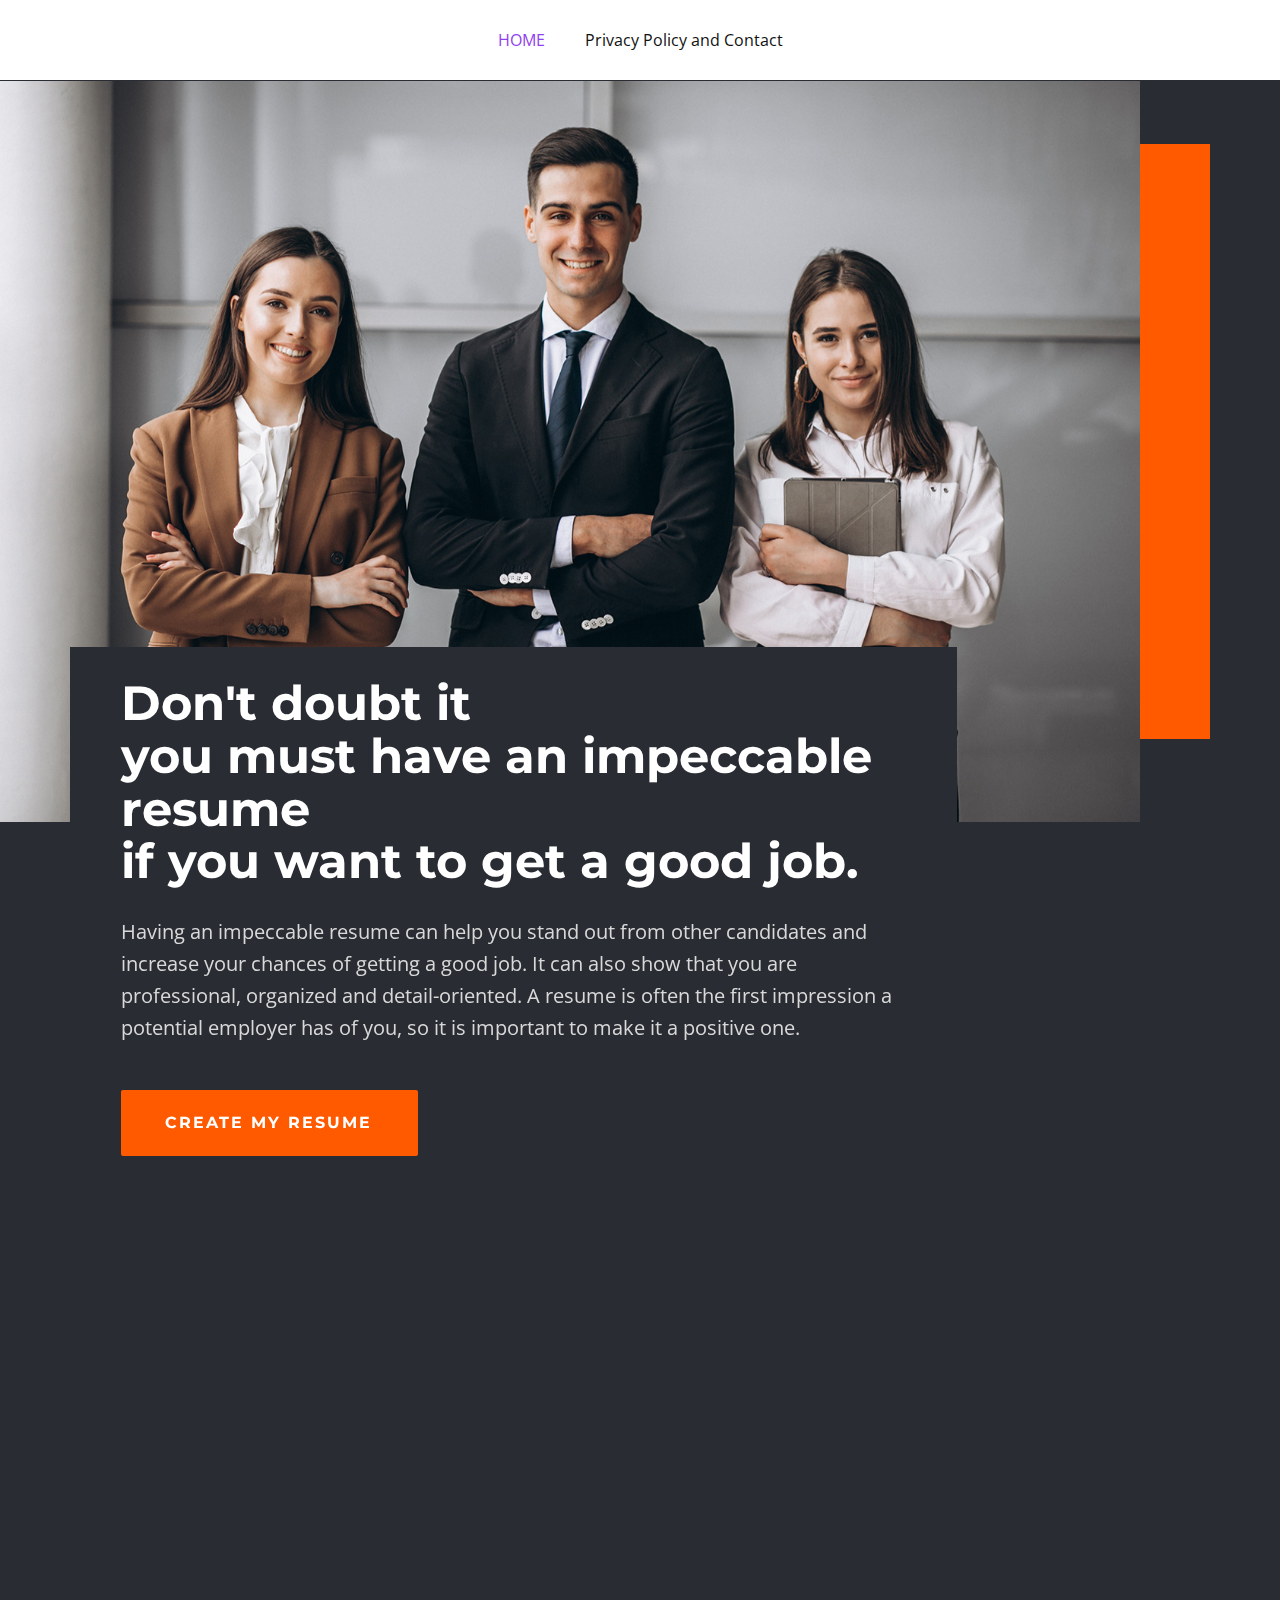
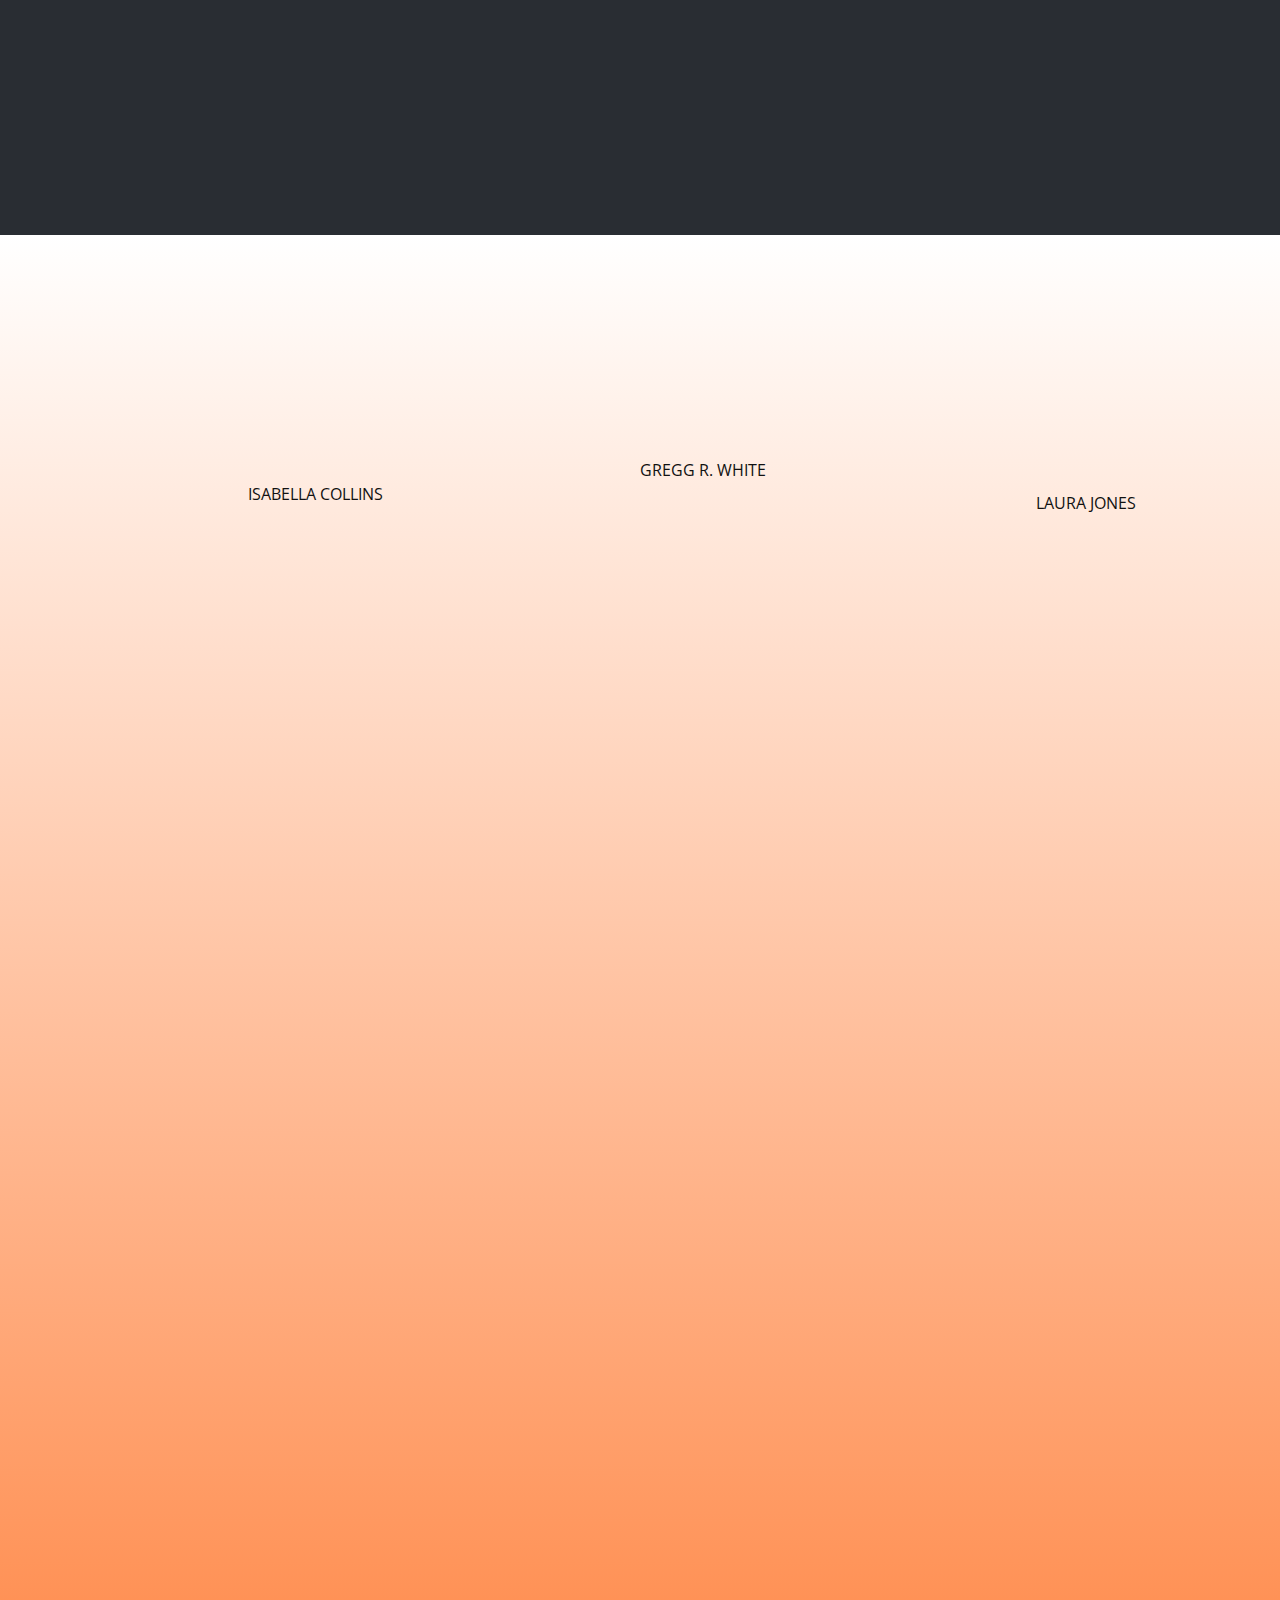
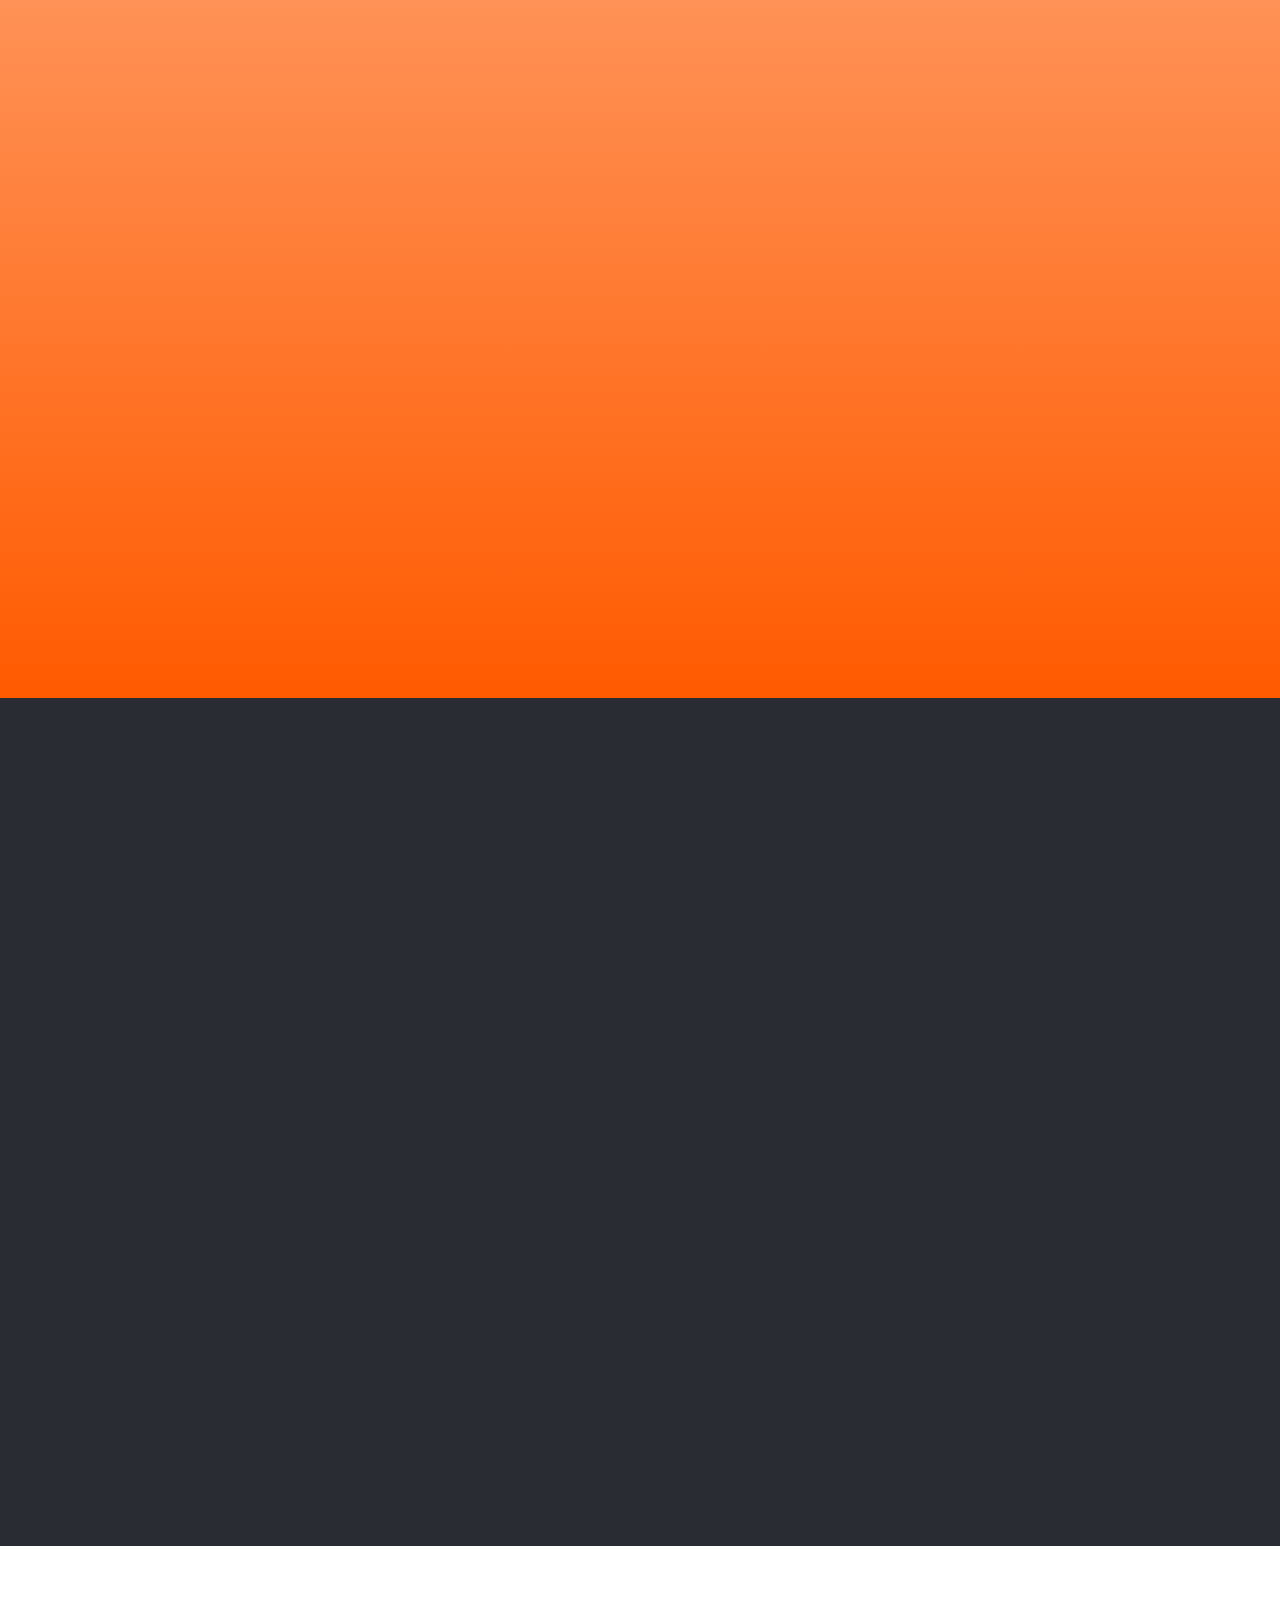
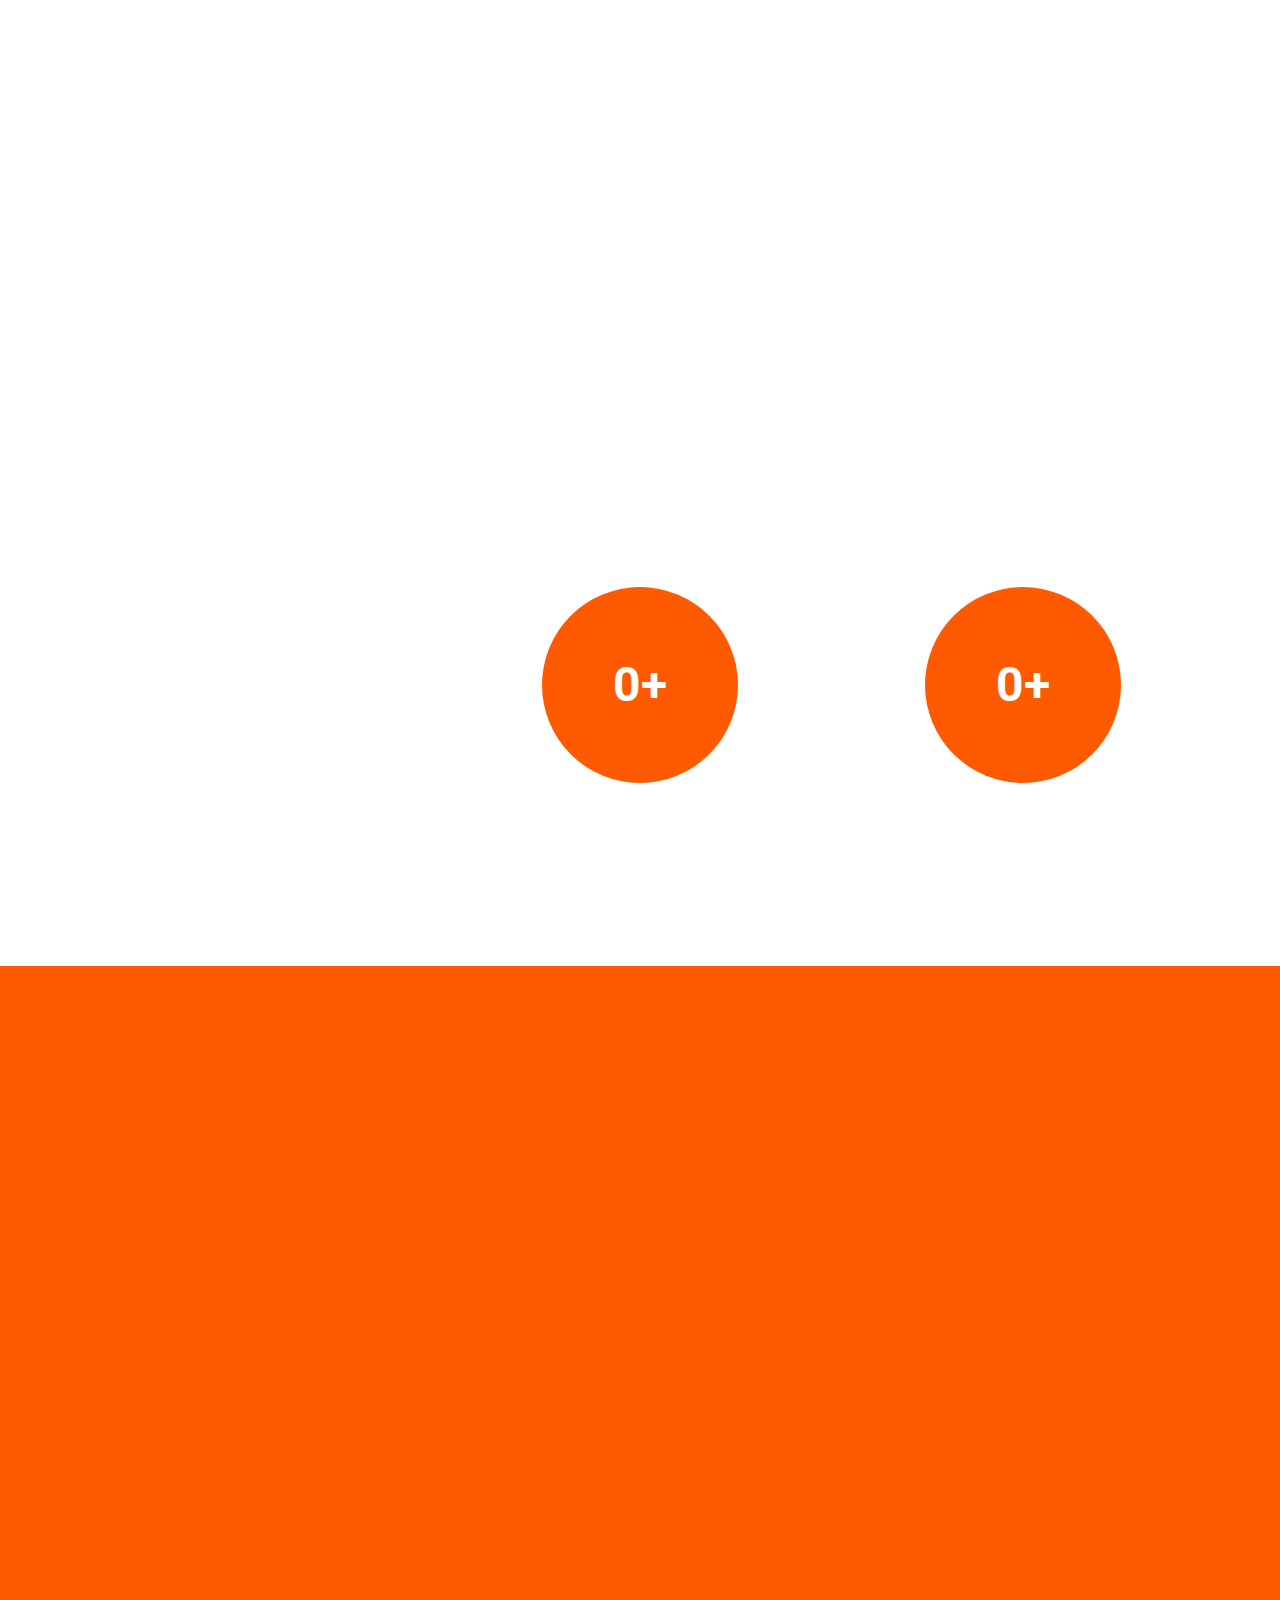
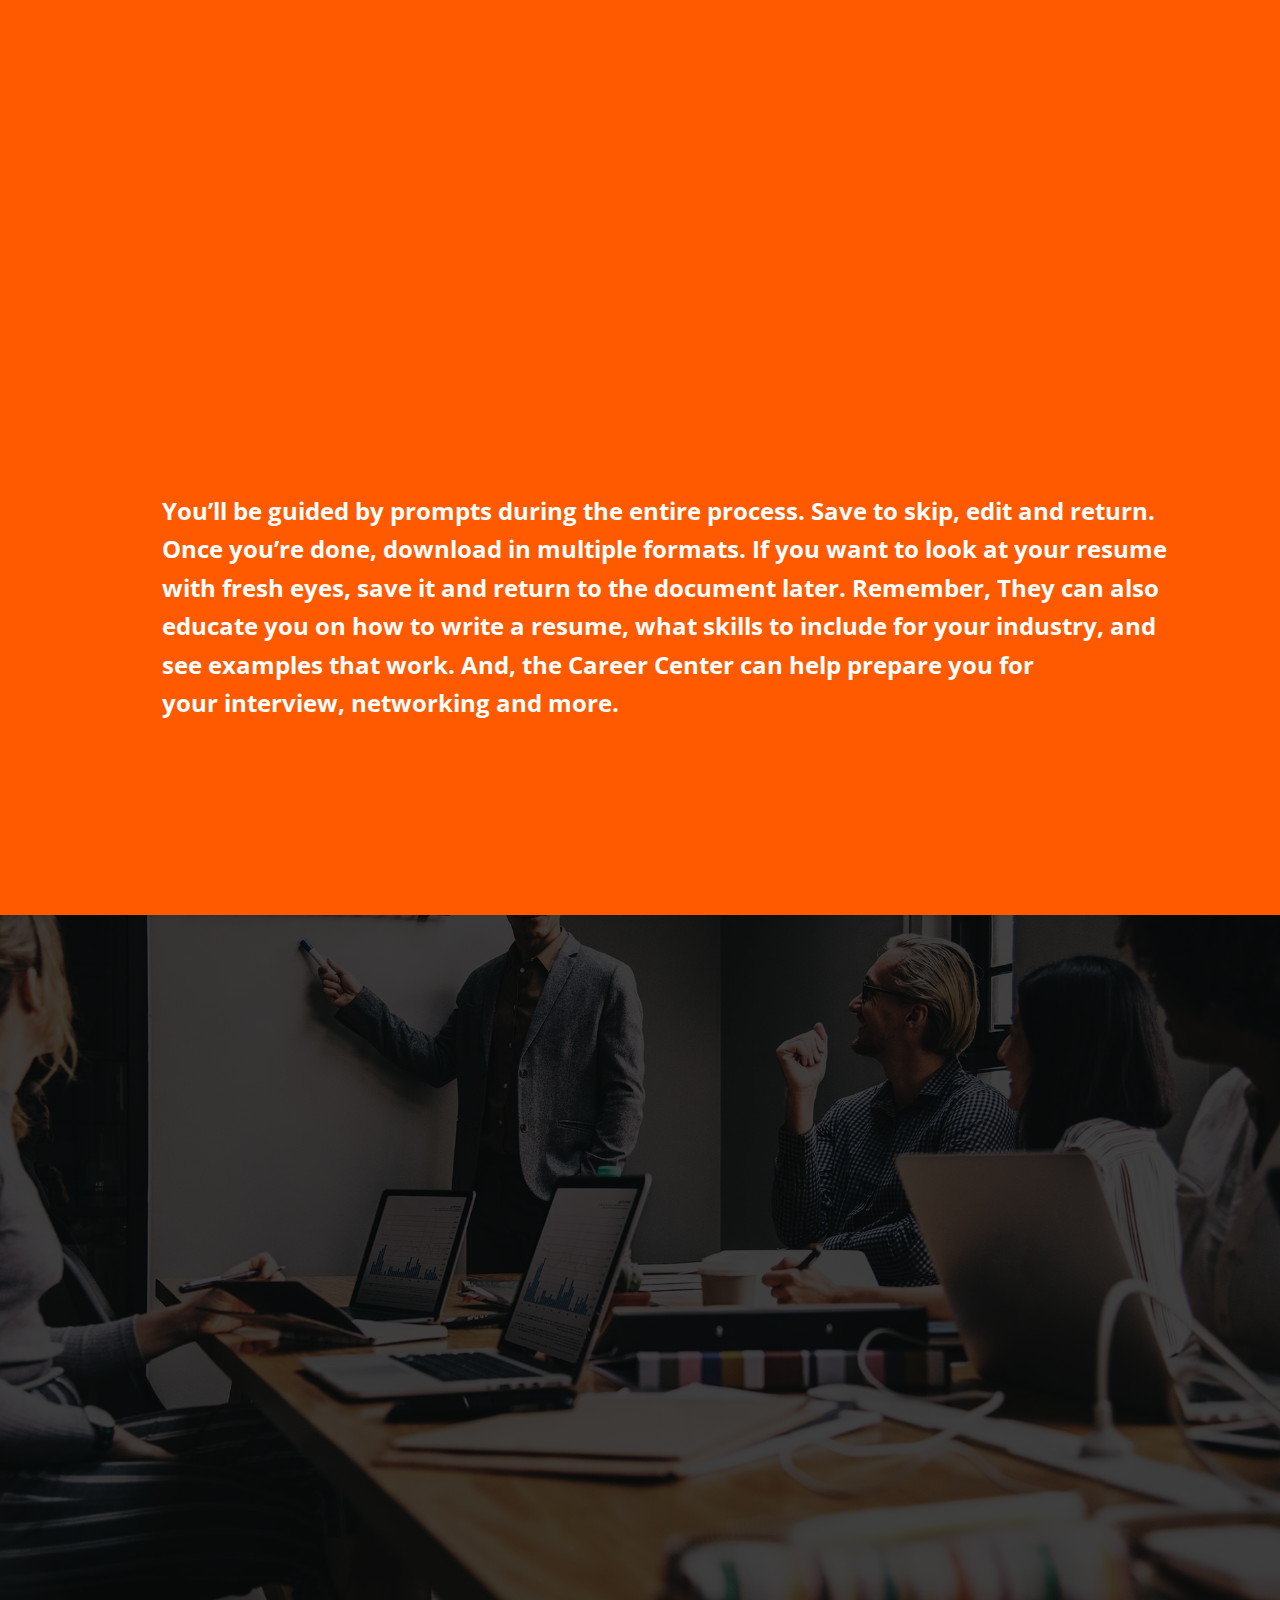
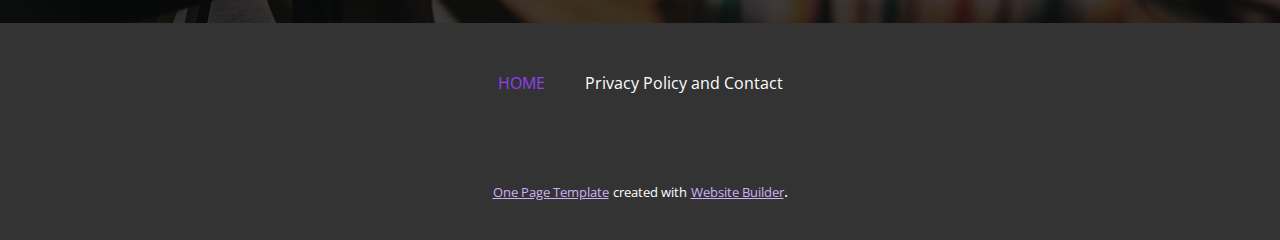
==== HOME.html @ 66b2f623 "1" ====
<!DOCTYPE html>
<html style="font-size: 16px;" lang="en"><head>
    <meta name="viewport" content="width=device-width, initial-scale=1.0">
    <meta charset="utf-8">
    <meta name="keywords" content="​Got a project?
Let’s talk, ​Business Technology Solutions, ​Business Technology Platform, ​What services do we offer?, ​How can we help you?, ​Our Key Strengths, ​We solve complex problems">
    <meta name="description" content="">
    <title>HOME</title>
    <link rel="stylesheet" href="nicepage.css" media="screen">
<link rel="stylesheet" href="HOME.css" media="screen">
    <script class="u-script" type="text/javascript" src="jquery.js" defer=""></script>
    <script class="u-script" type="text/javascript" src="nicepage.js" defer=""></script>
    <meta name="generator" content="Nicepage 5.10.3, nicepage.com">
    <link id="u-theme-google-font" rel="stylesheet" href="https://fonts.googleapis.com/css?family=Roboto:100,100i,300,300i,400,400i,500,500i,700,700i,900,900i|Open+Sans:300,300i,400,400i,500,500i,600,600i,700,700i,800,800i">
    <link id="u-page-google-font" rel="stylesheet" href="https://fonts.googleapis.com/css?family=Montserrat:100,100i,200,200i,300,300i,400,400i,500,500i,600,600i,700,700i,800,800i,900,900i|Baloo+2:400,500,600,700,800">
    
    
    
    
    
    
    
    
    
    <script type="application/ld+json">{
		"@context": "http://schema.org",
		"@type": "Organization",
		"name": ""
}</script>
    <meta name="theme-color" content="#9041ee">
    <meta property="og:title" content="HOME">
    <meta property="og:type" content="website">
  <meta data-intl-tel-input-cdn-path="intlTelInput/"></head>
  <body class="u-body u-xl-mode" data-lang="en"><header class="u-clearfix u-container-align-center u-header u-header" id="sec-fcf5"><div class="u-clearfix u-sheet u-sheet-1">
        <nav class="u-menu u-menu-one-level u-offcanvas u-menu-1">
          <div class="menu-collapse" style="font-size: 1rem; letter-spacing: 0px;">
            <a class="u-button-style u-custom-left-right-menu-spacing u-custom-padding-bottom u-custom-top-bottom-menu-spacing u-nav-link u-text-active-palette-1-base u-text-hover-palette-2-base" href="#">
              <svg class="u-svg-link" viewBox="0 0 24 24"><use xmlns:xlink="http://www.w3.org/1999/xlink" xlink:href="#menu-hamburger"></use></svg>
              <svg class="u-svg-content" version="1.1" id="menu-hamburger" viewBox="0 0 16 16" x="0px" y="0px" xmlns:xlink="http://www.w3.org/1999/xlink" xmlns="http://www.w3.org/2000/svg"><g><rect y="1" width="16" height="2"></rect><rect y="7" width="16" height="2"></rect><rect y="13" width="16" height="2"></rect>
</g></svg>
            </a>
          </div>
          <div class="u-nav-container">
            <ul class="u-nav u-unstyled u-nav-1"><li class="u-nav-item"><a class="u-button-style u-nav-link u-text-active-palette-1-base u-text-hover-palette-2-base" href="/HOME.html" style="padding: 10px 20px;">HOME</a>
</li><li class="u-nav-item"><a class="u-button-style u-nav-link u-text-active-palette-1-base u-text-hover-palette-2-base" href="/Privacy-Policy-and-Contact.html" style="padding: 10px 20px;">Privacy Policy and Contact</a>
</li></ul>
          </div>
          <div class="u-nav-container-collapse">
            <div class="u-black u-container-style u-inner-container-layout u-opacity u-opacity-95 u-sidenav">
              <div class="u-inner-container-layout u-sidenav-overflow">
                <div class="u-menu-close"></div>
                <ul class="u-align-center u-nav u-popupmenu-items u-unstyled u-nav-2"><li class="u-nav-item"><a class="u-button-style u-nav-link" href="/HOME.html">HOME</a>
</li><li class="u-nav-item"><a class="u-button-style u-nav-link" href="/Privacy-Policy-and-Contact.html">Privacy Policy and Contact</a>
</li></ul>
              </div>
            </div>
            <div class="u-black u-menu-overlay u-opacity u-opacity-70"></div>
          </div>
        </nav>
      </div></header> 
    <section class="u-clearfix u-palette-5-dark-3 u-section-1" id="sec-fc76">
      <div class="u-palette-2-base u-shape u-shape-rectangle u-shape-1" data-animation-name="customAnimationIn" data-animation-duration="1500" data-animation-delay="250"></div>
      <img class="u-image u-image-1" src="/images/bussiness-people-working-team-office4.jpg" data-image-width="1500" data-image-height="1000" data-animation-name="customAnimationIn" data-animation-duration="1000">
      <div class="u-container-style u-group u-palette-5-dark-3 u-shape-rectangle u-group-1" data-animation-name="customAnimationIn" data-animation-duration="1500" data-animation-delay="250">
        <div class="u-container-layout u-container-layout-1">
          <h2 class="u-align-left u-text u-text-body-alt-color u-text-1" data-animation-name="customAnimationIn" data-animation-duration="1500" data-animation-delay="500"> Don't doubt it<br>you must have an impeccable resume<br>if you want to get a good job. 
          </h2>
          <p class="u-align-left u-text u-text-grey-15 u-text-2"> Having an impeccable resume can help you stand out from other candidates and increase your chances of getting a good job. It can also show that you are professional, organized and detail-oriented. A resume is often the first impression a potential employer has of you, so it is important to make it a positive one.</p>
          <a href="#" class="u-active-white u-align-left u-border-none u-btn u-btn-round u-button-style u-hover-white u-palette-2-base u-radius-2 u-text-active-black u-text-hover-black u-btn-1"> Create my resume</a>
        </div>
      </div>
    </section>
    <section class="u-clearfix u-container-align-center u-palette-5-dark-3 u-section-2" src="" id="carousel_e34c">
      <div class="u-clearfix u-sheet u-valign-middle u-sheet-1">
        <div class="u-clearfix u-expanded-width u-layout-wrap u-layout-wrap-1">
          <div class="u-gutter-0 u-layout">
            <div class="u-layout-col">
              <div class="u-size-30">
                <div class="u-layout-row">
                  <div class="u-container-style u-layout-cell u-left-cell u-right-cell u-size-60 u-layout-cell-1">
                    <div class="u-container-layout u-valign-top u-container-layout-1">
                      <h2 class="u-text u-text-default u-text-1" data-animation-name="customAnimationIn" data-animation-duration="1250"> The problems most people encounter when writing a resume</h2>
                    </div>
                  </div>
                </div>
              </div>
              <div class="u-size-30">
                <div class="u-layout-row">
                  <div class="u-align-left u-container-style u-layout-cell u-left-cell u-palette-2-base u-size-13 u-layout-cell-2" data-animation-name="customAnimationIn" data-animation-duration="1500" data-animation-delay="500">
                    <div class="u-container-layout u-valign-middle u-container-layout-2">
                      <h2 class="u-custom-font u-text u-text-2"> These three main points are</h2>
                    </div>
                  </div>
                  <div class="u-container-style u-layout-cell u-size-27 u-layout-cell-3" data-animation-name="customAnimationIn" data-animation-duration="1500" data-animation-delay="500">
                    <div class="u-container-layout u-container-layout-3">
                      <ul class="u-custom-list u-text u-text-3">
                        <li>
                          <div class="u-list-icon u-list-icon-1">
                            <svg class="u-svg-content" viewBox="0 0 512 512" id="svg-9bc5"><path d="m202.6 478-202.6-186.6 70.5-76.6 121.5 111.9 239.4-292.7 80.6 65.9z" fill="currentColor"></path></svg>
                          </div> Including a resume objective.
                        </li>
                        <li>
                          <div class="u-list-icon u-list-icon-1">
                            <svg class="u-svg-content" viewBox="0 0 512 512" id="svg-9bc5"><path d="m202.6 478-202.6-186.6 70.5-76.6 121.5 111.9 239.4-292.7 80.6 65.9z" fill="currentColor"></path></svg>
                          </div>
                          <div class="u-list-icon u-list-icon-1">
                            <svg class="u-svg-content" viewBox="0 0 512 512" id="svg-9bc5"><path d="m202.6 478-202.6-186.6 70.5-76.6 121.5 111.9 239.4-292.7 80.6 65.9z" fill="currentColor"></path></svg>
                          </div> Describing unrelated work experience
                        </li>
                        <li>
                          <div class="u-list-icon u-list-icon-1">
                            <svg class="u-svg-content" viewBox="0 0 512 512" id="svg-9bc5"><path d="m202.6 478-202.6-186.6 70.5-76.6 121.5 111.9 239.4-292.7 80.6 65.9z" fill="currentColor"></path></svg>
                          </div> Providing few details
                        </li>
                      </ul>
                    </div>
                  </div>
                  <div class="u-container-style u-layout-cell u-right-cell u-size-20 u-layout-cell-4" data-animation-name="customAnimationIn" data-animation-duration="1500">
                    <div class="u-container-layout u-container-layout-4">
                      <h5 class="u-custom-font u-text u-text-default u-text-4"> Resumes should include these</h5>
                      <ul class="u-custom-list u-text u-text-default u-text-5">
                        <li>
                          <div class="u-list-icon u-list-icon-5">
                            <svg class="u-svg-content" viewBox="0 0 512 512" id="svg-9bc5"><path d="m202.6 478-202.6-186.6 70.5-76.6 121.5 111.9 239.4-292.7 80.6 65.9z" fill="currentColor"></path></svg>
                          </div> Contact information 
                        </li>
                        <li>
                          <div class="u-list-icon u-list-icon-6">
                            <svg class="u-svg-content" viewBox="0 0 512 512" id="svg-9bc5"><path d="m202.6 478-202.6-186.6 70.5-76.6 121.5 111.9 239.4-292.7 80.6 65.9z" fill="currentColor"></path></svg>
                          </div> Resume summary
                        </li>
                        <li>
                          <div class="u-list-icon u-list-icon-5">
                            <svg class="u-svg-content" viewBox="0 0 512 512" id="svg-9bc5"><path d="m202.6 478-202.6-186.6 70.5-76.6 121.5 111.9 239.4-292.7 80.6 65.9z" fill="currentColor"></path></svg>
                          </div>Work experience&nbsp;
                        </li>
                        <li>
                          <div class="u-list-icon u-list-icon-8">
                            <svg class="u-svg-content" viewBox="0 0 512 512" id="svg-9bc5"><path d="m202.6 478-202.6-186.6 70.5-76.6 121.5 111.9 239.4-292.7 80.6 65.9z" fill="currentColor"></path></svg>
                          </div> Skills
                        </li>
                        <li>
                          <div class="u-list-icon u-list-icon-5">
                            <svg class="u-svg-content" viewBox="0 0 512 512" id="svg-9bc5"><path d="m202.6 478-202.6-186.6 70.5-76.6 121.5 111.9 239.4-292.7 80.6 65.9z" fill="currentColor"></path></svg>
                          </div>Education<br>
                        </li>
                      </ul>
                    </div>
                  </div>
                </div>
              </div>
            </div>
          </div>
        </div>
      </div>
    </section>
    <section class="u-align-left u-clearfix u-gradient u-section-3" id="carousel_3733">
      <div class="u-clearfix u-sheet u-sheet-1">
        <h2 class="u-align-center u-text u-text-1" data-animation-name="customAnimationIn" data-animation-duration="1500" data-animation-delay="500"> Hear their stories</h2>
        <div class="u-clearfix u-expanded-width u-gutter-0 u-layout-wrap u-layout-wrap-1">
          <div class="u-gutter-0 u-layout">
            <div class="u-layout-row">
              <div class="u-align-left u-container-style u-layout-cell u-size-20 u-layout-cell-1">
                <div class="u-container-layout u-container-layout-1">
                  <h4 class="u-align-left u-text u-text-2" data-animation-name="customAnimationIn" data-animation-duration="1500" data-animation-delay="500"> How a Good Resume Makes Me Smile</h4>
                  <p class="u-align-left u-text u-text-3"> Isabella collins</p>
                  <p class="u-align-left u-text u-text-4" data-animation-name="customAnimationIn" data-animation-duration="1750" data-animation-delay="500" data-animation-direction="Left"> A good resume is not just a piece of paper that lists my education and work history. It is a reflection of who I am, what I have done, and what I can do.<br>
                    <br>A good resume tells a story about me. It shows my achievements, my skills, my passions, and my personality. It shows how I have grown, learned, and overcome challenges. It shows how I have contributed to different organizations, projects, and causes. It shows how I have made a difference in the world.<br>
                    <br>A good resume also opens doors for me. It helps me get noticed by potential employers, clients, or collaborators. It helps me stand out from the crowd and showcase my value. It helps me land interviews, opportunities, and offers. It helps me advance my career and pursue my goals.<br>
                    <br>A good resume is not easy to create. It takes time, effort, and creativity. It requires research, analysis, and editing. It demands honesty, clarity, and relevance. It involves feedback, improvement, and optimization.<br>
                    <br>But a good resume is worth it. It gives me confidence, satisfaction, and pride. It makes me happy.<br>
                    <br>That's why I'm glad I have a good resume.<br>
                  </p>
                </div>
              </div>
              <div class="u-align-left u-container-style u-layout-cell u-size-20 u-layout-cell-2">
                <div class="u-container-layout u-container-layout-2">
                  <h4 class="u-text u-text-5" data-animation-name="customAnimationIn" data-animation-duration="1500" data-animation-delay="500"> Why You Need a Resume</h4>
                  <p class="u-align-left u-text u-text-6"> Gregg R. WHITE</p>
                  <p class="u-text u-text-7" data-animation-name="customAnimationIn" data-animation-duration="1750" data-animation-delay="500" data-animation-direction="Left"> A resume is a paper that tells people about you. It can help you get what you want in life. You need a resume for these reasons:<br>
                    <br>•  A resume helps you get noticed: Many people want the same thing as you. You need to be different and interesting. A resume is the first thing that people see about you. It can make them want to talk to you more. A good resume shows your best things and fits the thing you want.<br>
                    <br>•  A resume helps you communicate your value: A resume is not just what you did before. It is what you can do now and later. A resume shows your skills, abilities, and results and how they help the people you want to work with. A good resume tells numbers and facts and shows that you are good.<br>
                    <br>•  A resume helps you build your brand: A resume is not just what you are. It is what you want to be. A resume shows your personality, style, and vision and how they make you special. A good resume shows your talents, passions, and interests and shows that you are amazing.<br>
                    <br>You can see that a resume is not just a paper. It is a tool that can help you get what you want in life. That's why you need a resume. If you don't have one or if you want to make it better, don't worry. There are many ways to help you make a resume that makes you happy.<br>
                  </p>
                </div>
              </div>
              <div class="u-align-left u-container-style u-layout-cell u-size-20 u-layout-cell-3">
                <div class="u-container-layout u-container-layout-3">
                  <h4 class="u-align-left u-text u-text-8" data-animation-name="customAnimationIn" data-animation-duration="1500" data-animation-delay="500"> How Frustrated I Was Before I Had a Good Resume</h4>
                  <p class="u-align-left u-text u-text-9"> Laura jones</p>
                  <p class="u-align-left u-text u-text-10" data-animation-name="customAnimationIn" data-animation-duration="1750" data-animation-delay="500" data-animation-direction="Left"> I did not like looking for jobs. When I sent my resume, I felt scared and sad. I knew my resume was bad. It was old, dull, and wrong. It did not show me or my work. It did not get me any calls or talks. It did not help me get my dream job.<br>
                    <br>I felt bad with my resume and with myself. I felt like I had no use for my learning and skills. I felt like I had no plan or goal in life. I felt like I had no worth or power. I felt like a loser.<br>
                    <br>I wanted to change my life. I saw that my resume was not just a paper. It was a tool that could help me get what I wanted in life. It was a picture of me, my work, and my future. It was a message of my worth. It was a picture of me.<br>
                    <br>I wanted to make a good resume. A resume that was good to read, look at, and fit the job I wanted. A resume that showed my best things and why I was good for the job. A resume that showed my work, skills, and results and how they helped the people I wanted to work with. A resume that showed me, my style, and my vision and how they made me special.<br>
                    <br>I wanted to get help with making a good resume. I looked online for ways and people that could help me write, make better, or make perfect my resume. I talked to experts who could tell me what to do and how to do it. I learned from good examples and tips.<br>
                    <br>I made a good resume. A resume that made me happy. A resume that helped me get seen, tell my worth, and show me. A resume that helped me get calls, talks, and jobs. A resume that helped me get my dream job.<br>
                    <br>I'm happy I have a good resume now. It has made my life better. It has given me trust, joy, and pride. It has made me happy.<br>
                  </p>
                </div>
              </div>
            </div>
          </div>
        </div>
      </div>
    </section>
    <section class="u-clearfix u-container-align-center u-palette-5-dark-3 u-section-4" id="sec-e3d9">
      <div class="u-clearfix u-sheet u-valign-middle u-sheet-1">
        <h2 class="u-align-center u-text u-text-default u-text-1" data-animation-name="customAnimationIn" data-animation-duration="1000" data-animation-delay="250"> Take my advice</h2>
        <h6 class="u-align-center u-text u-text-default u-text-2" data-animation-name="customAnimationIn" data-animation-duration="1500" data-animation-delay="500"> Use a professional builder to solve your problems</h6>
      </div>
    </section>
    <section class="u-clearfix u-white u-section-5" id="carousel_56d9">
      <div class="u-expanded-width u-palette-5-dark-3 u-shape u-shape-rectangle u-shape-1"></div>
      <img class="u-image u-image-default u-image-1" alt="" data-image-width="1200" data-image-height="779" src="/images/14.jpg" data-animation-name="customAnimationIn" data-animation-duration="1500">
      <div class="u-align-left u-container-align-left u-container-style u-group u-shape-rectangle u-white u-group-1" data-animation-name="customAnimationIn" data-animation-duration="1500" data-animation-delay="500">
        <div class="u-container-layout u-valign-middle u-container-layout-1">
          <h3 class="u-align-left u-text u-text-1"> Expert Advice</h3>
          <p class="u-align-left u-text u-text-2" data-animation-name="" data-animation-duration="0" data-animation-delay="0" data-animation-direction=""> Our guidance goes beyond resumes. Whether you’re looking for your first job or if the executive level is within your reach, we have the resources to help you in all stages of your career. We can assist with your resume, cover letter, interview prep, networking, job offers and more.</p>
          <a href="#" class="u-active-palette-5-dark-3 u-align-left u-border-none u-btn u-btn-round u-button-style u-hover-palette-5-dark-3 u-palette-2-base u-radius-2 u-text-active-white u-text-hover-white u-btn-1"> Create my resume<span style="font-size: 1rem;"></span>
          </a>
        </div>
      </div>
    </section>
    <section class="u-clearfix u-container-align-center u-section-6" id="carousel_45ef">
      <div class="u-clearfix u-sheet u-valign-middle u-sheet-1">
        <h2 class="u-align-center u-text u-text-default u-text-1" data-animation-name="customAnimationIn" data-animation-duration="1500"> This builder is the most advanced in the industry so that you can make a targeted resume and cover letter quickly and easily.&nbsp;</h2>
        <div class="u-expanded-width u-list u-list-1">
          <div class="u-repeater u-repeater-1">
            <div class="u-align-center u-container-align-center u-container-style u-list-item u-repeater-item">
              <div class="u-container-layout u-similar-container u-valign-top u-container-layout-1">
                <div class="u-container-style u-group u-palette-2-base u-shape-circle u-group-1" data-animation-name="customAnimationIn" data-animation-duration="1500" data-animation-delay="500">
                  <div class="u-container-layout u-valign-middle u-container-layout-2">
                    <h3 class="u-text u-text-default u-text-2" data-animation-name="counter" data-animation-event="scroll" data-animation-duration="3000"> 800+</h3>
                  </div>
                </div>
                <h5 class="u-align-center u-text u-text-3" data-animation-name="customAnimationIn" data-animation-duration="1500">
                  <a href="https://www.myperfectresume.com/resume/examples" class="u-active-none u-border-none u-btn u-button-style u-hover-none u-none u-text-palette-1-base u-btn-1">resume examples</a>
                </h5>
              </div>
            </div>
            <div class="u-align-center u-container-align-center u-container-style u-list-item u-repeater-item">
              <div class="u-container-layout u-similar-container u-valign-top u-container-layout-3">
                <div class="u-container-style u-group u-palette-2-base u-shape-circle u-group-2" data-animation-direction="Down">
                  <div class="u-container-layout u-valign-middle u-container-layout-4">
                    <h3 class="u-text u-text-default u-text-4" data-animation-name="counter" data-animation-event="scroll" data-animation-duration="3000"> 300+</h3>
                  </div>
                </div>
                <h5 class="u-align-center u-text u-text-5" data-animation-name="customAnimationIn" data-animation-duration="1500">&nbsp;<a href="https://www.myperfectresume.com/cv/examples" class="u-active-none u-border-none u-btn u-button-style u-hover-none u-none u-text-palette-1-base u-btn-2">CV examples</a>
                </h5>
              </div>
            </div>
            <div class="u-align-center u-container-align-center u-container-style u-list-item u-repeater-item">
              <div class="u-container-layout u-similar-container u-valign-top u-container-layout-5">
                <div class="u-container-align-center u-container-style u-group u-palette-2-base u-shape-circle u-group-3" data-animation-direction="Down">
                  <div class="u-container-layout u-valign-middle u-container-layout-6">
                    <h3 class="u-text u-text-default u-text-6" data-animation-name="counter" data-animation-event="scroll" data-animation-duration="3000"> 200+</h3>
                  </div>
                </div>
                <h5 class="u-align-center u-text u-text-7" data-animation-name="customAnimationIn" data-animation-duration="1500">
                  <a href="https://www.myperfectresume.com/cover-letter/examples" class="u-active-none u-border-none u-btn u-button-style u-hover-none u-none u-text-palette-1-base u-btn-3">cover letter examples</a>
                </h5>
              </div>
            </div>
          </div>
        </div>
      </div>
    </section>
    <section class="u-align-center u-clearfix u-palette-2-base u-section-7" id="sec-8ded">
      <div class="u-clearfix u-sheet u-sheet-1">
        <h2 class="u-align-center u-text u-text-default u-text-1" data-animation-name="customAnimationIn" data-animation-duration="1500"> How do I build a resume in it?</h2>
        <p class="u-align-left u-text u-text-2" data-animation-name="customAnimationIn" data-animation-duration="1500" data-animation-delay="500"> It is simple.<br>
          <span class="u-text-body-color" style="font-weight: 700;">1.</span>Click on Build My Resume.&nbsp;<br>
          <span class="u-text-black" style="font-weight: 700;">2.</span>Choose the closest option to your years of experience. Our builder will show you templates to showcase your strengths: years of experience or skills.&nbsp;<br>
          <span style="font-weight: 700;" class="u-text-body-color">3.</span>Pick a template or skip to choose later. Either way, you can change the template at any time and the builder will automatically add the information.&nbsp;<br>
          <span class="u-text-body-color" style="font-weight: 700;">4.</span>Choose if you’re starting from scratch or reformatting an already existing resume.&nbsp;<br>
          <span style="font-weight: 700;" class="u-text-body-color">5.</span>Add your contact information<br>
          <span class="u-text-body-color" style="font-weight: 700;">6.</span>Add your work history. This is where you’ll start to see our personalized and editable content suggestions.<br>
          <span style="font-weight: 700;" class="u-text-body-color">7.</span>Add your education.<br>
          <span style="font-weight: 700;" class="u-text-body-color">8.</span>Add your skills.&nbsp;<br>
          <span class="u-text-body-color" style="font-weight: 700;">9.</span>Craft a resume summary guided by our expert <span class="u-text-body-color" style="font-weight: 700;"></span>suggestions.&nbsp;<br>
          <span style="font-weight: 700;" class="u-text-body-color">10.</span>Revise and finish!
        </p>
        <p class="u-align-left u-text u-text-3"> You’ll be guided by prompts during the entire process. Save to skip, edit and return. Once you’re done, download in multiple formats. If you want to look at your resume with fresh eyes, save it and return to the document later.&nbsp;Remember, They can also educate you on how to write a resume, what skills to include for your industry, and see examples that work. And, the&nbsp;Career Center&nbsp;can help prepare you for your&nbsp;interview,&nbsp;networking&nbsp;and more.&nbsp;</p>
        <a href="#" class="u-active-palette-5-dark-3 u-align-center u-border-none u-btn u-btn-round u-button-style u-hover-palette-5-dark-3 u-radius-2 u-text-active-white u-text-hover-white u-white u-btn-1" data-animation-name="customAnimationIn" data-animation-duration="1500"> Create my resume<span style="font-size: 1rem;"></span>
        </a>
      </div>
    </section>
    <section class="u-align-center u-clearfix u-expanded-width-xl u-image u-shading u-section-8" id="sec-3730" data-image-width="1920" data-image-height="1052">
      <div class="u-clearfix u-sheet u-valign-middle u-sheet-1">
        <div class="u-clearfix u-gutter-0 u-layout-wrap u-layout-wrap-1">
          <div class="u-gutter-0 u-layout">
            <div class="u-layout-row">
              <div class="u-container-style u-layout-cell u-shape-rectangle u-size-60 u-layout-cell-1" data-animation-name="customAnimationIn" data-animation-duration="1500">
                <div class="u-container-layout u-container-layout-1">
                  <h4 class="u-align-center u-text u-text-palette-2-base u-text-1"> A few final tips</h4>
                  <h4 class="u-align-left u-text u-text-2"> 1.Use a format that best showcases your abilities.<br>
                    <br>2.Use action verbs.<br>
                    <br>3.Make sure your resume passes the ATS test.<br>
                    <br>4.Don't be shy, call them.<br>
                    <br>5.Making a decision is not the beginning, doing it is the first step.<br>
                    <br>6.There is a FEE for this tool, so if you get a job, watch your bill.
                  </h4>
                </div>
              </div>
            </div>
          </div>
        </div>
      </div>
    </section>
    
    
    <footer class="u-align-center u-clearfix u-footer u-grey-80 u-footer" id="sec-c9a0"><div class="u-clearfix u-sheet u-valign-middle u-sheet-1">
        <nav class="u-menu u-menu-one-level u-offcanvas u-menu-1">
          <div class="menu-collapse" style="font-size: 1rem; letter-spacing: 0px;">
            <a class="u-button-style u-custom-left-right-menu-spacing u-custom-padding-bottom u-custom-top-bottom-menu-spacing u-nav-link u-text-active-palette-1-base u-text-hover-palette-2-base" href="#">
              <svg class="u-svg-link" viewBox="0 0 24 24"><use xmlns:xlink="http://www.w3.org/1999/xlink" xlink:href="#svg-96b8"></use></svg>
              <svg class="u-svg-content" version="1.1" id="svg-96b8" viewBox="0 0 16 16" x="0px" y="0px" xmlns:xlink="http://www.w3.org/1999/xlink" xmlns="http://www.w3.org/2000/svg"><g><rect y="1" width="16" height="2"></rect><rect y="7" width="16" height="2"></rect><rect y="13" width="16" height="2"></rect>
</g></svg>
            </a>
          </div>
          <div class="u-nav-container">
            <ul class="u-nav u-unstyled u-nav-1"><li class="u-nav-item"><a class="u-button-style u-nav-link u-text-active-palette-1-base u-text-hover-palette-2-base" href="/HOME.html" style="padding: 10px 20px;">HOME</a>
</li><li class="u-nav-item"><a class="u-button-style u-nav-link u-text-active-palette-1-base u-text-hover-palette-2-base" href="/Privacy-Policy-and-Contact.html" style="padding: 10px 20px;">Privacy Policy and Contact</a>
</li></ul>
          </div>
          <div class="u-nav-container-collapse">
            <div class="u-black u-container-style u-inner-container-layout u-opacity u-opacity-95 u-sidenav">
              <div class="u-inner-container-layout u-sidenav-overflow">
                <div class="u-menu-close"></div>
                <ul class="u-align-center u-nav u-popupmenu-items u-unstyled u-nav-2"><li class="u-nav-item"><a class="u-button-style u-nav-link" href="/HOME.html">HOME</a>
</li><li class="u-nav-item"><a class="u-button-style u-nav-link" href="/Privacy-Policy-and-Contact.html">Privacy Policy and Contact</a>
</li></ul>
              </div>
            </div>
            <div class="u-black u-menu-overlay u-opacity u-opacity-70"></div>
          </div>
        </nav>
      </div></footer>
    <section class="u-backlink u-clearfix u-grey-80">
      <a class="u-link" href="https://nicepage.com/one-page-template" target="_blank">
        <span>One Page Template</span>
      </a>
      <p class="u-text">
        <span>created with</span>
      </p>
      <a class="u-link" href="https://nicepage.com/website-builder" target="_blank">
        <span>Website Builder</span>
      </a>. 
    </section>
  
</body></html>
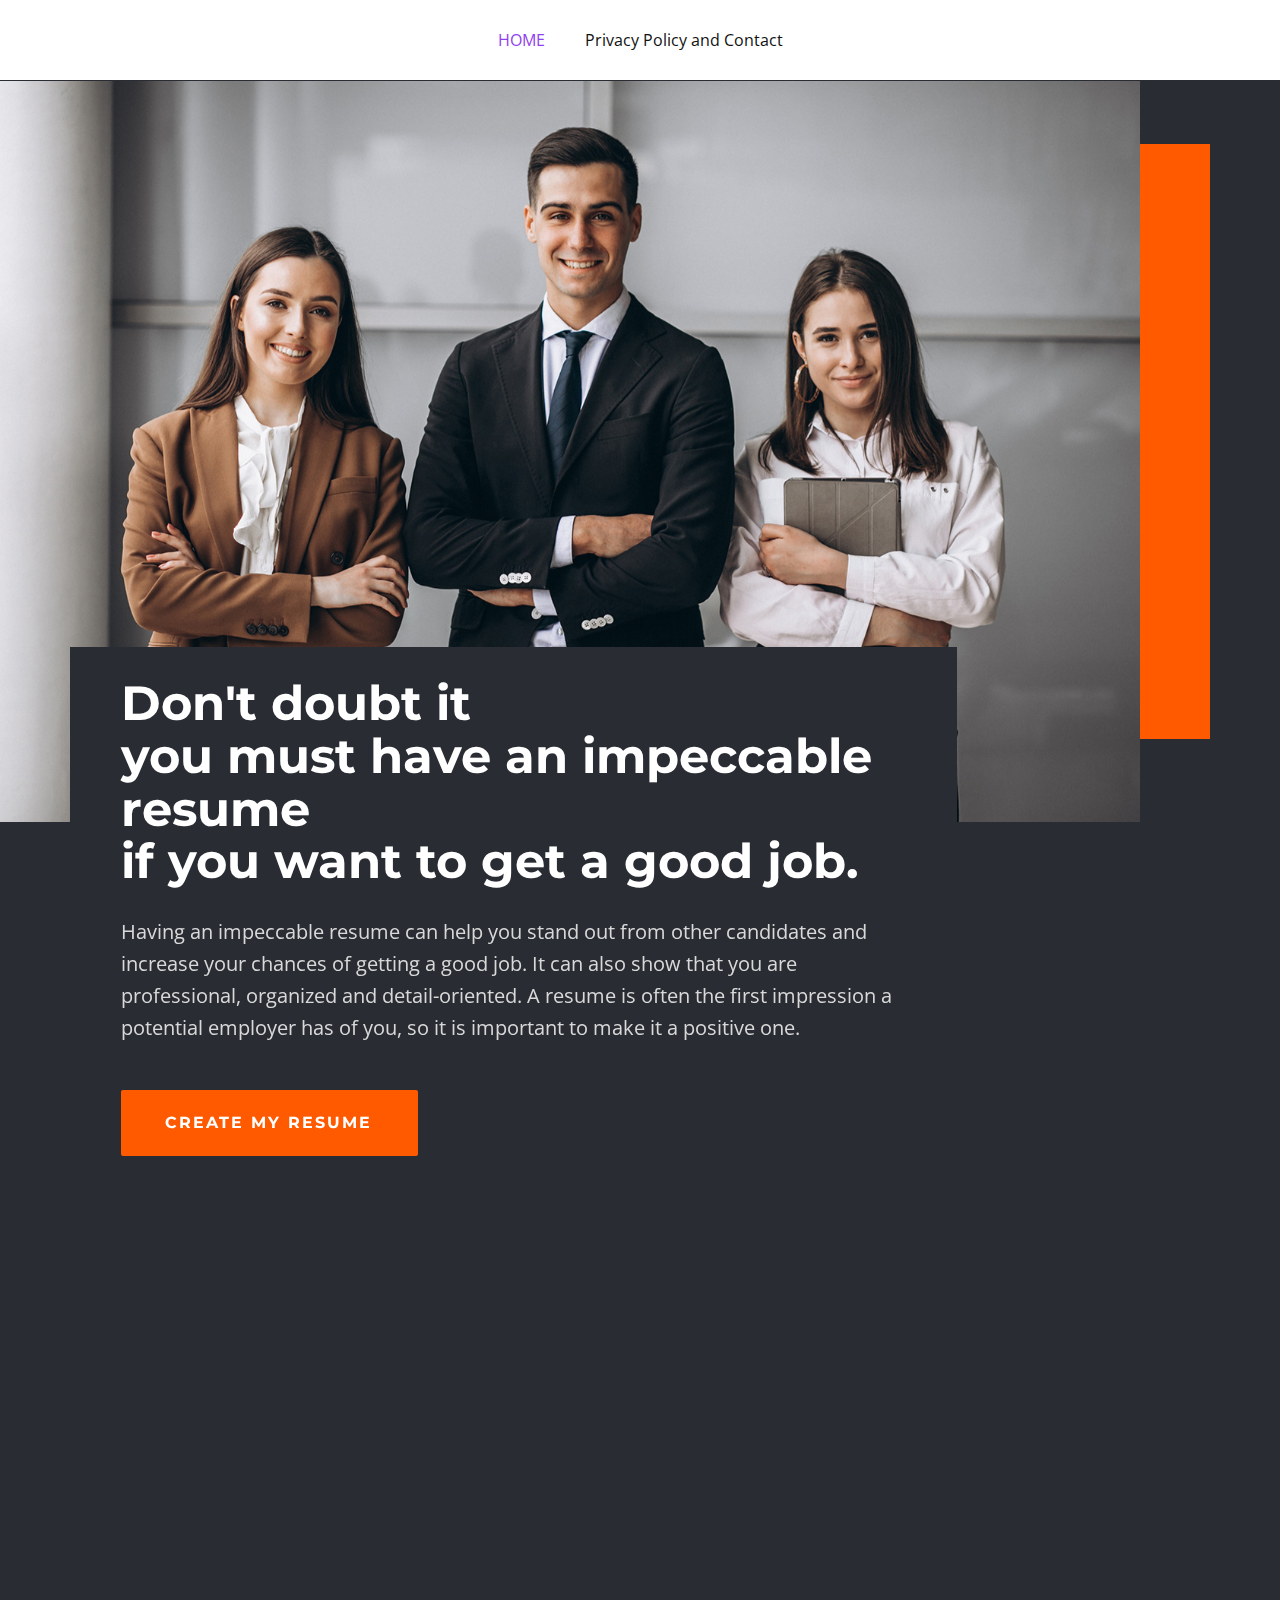
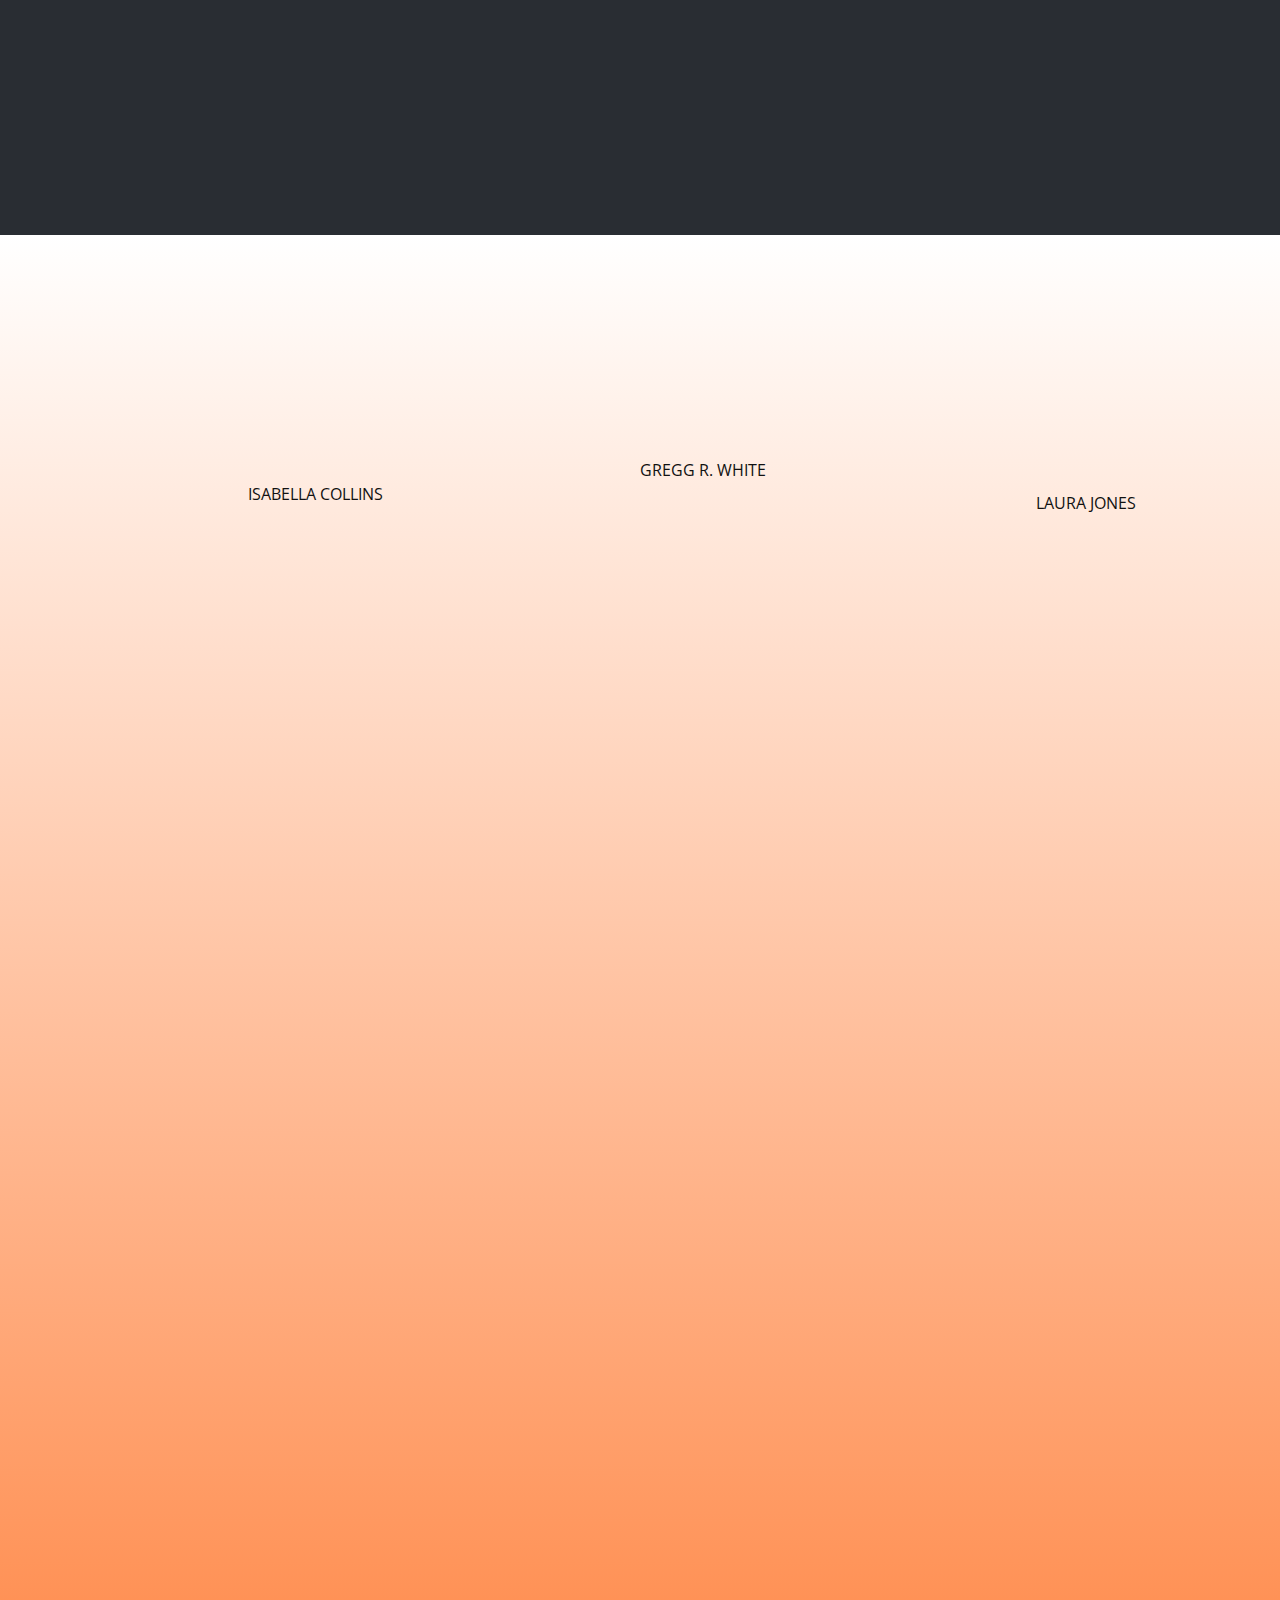
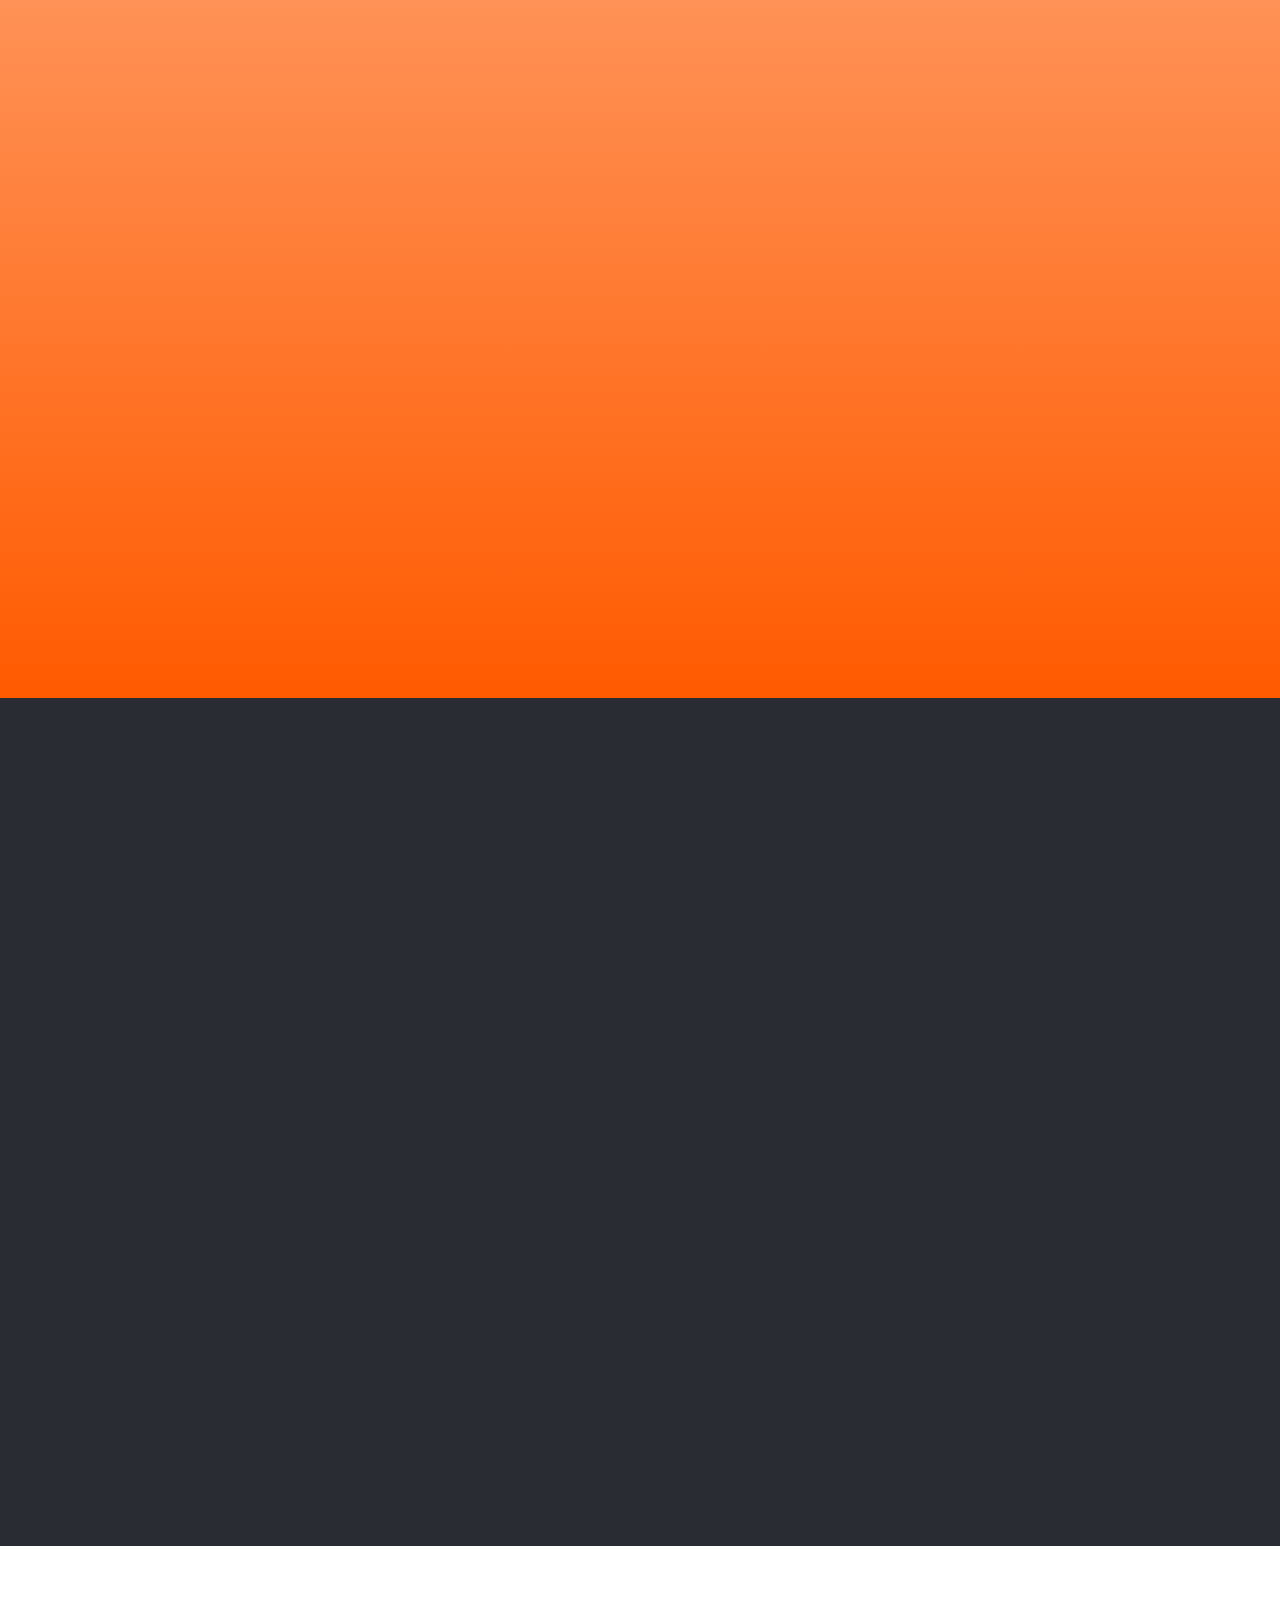
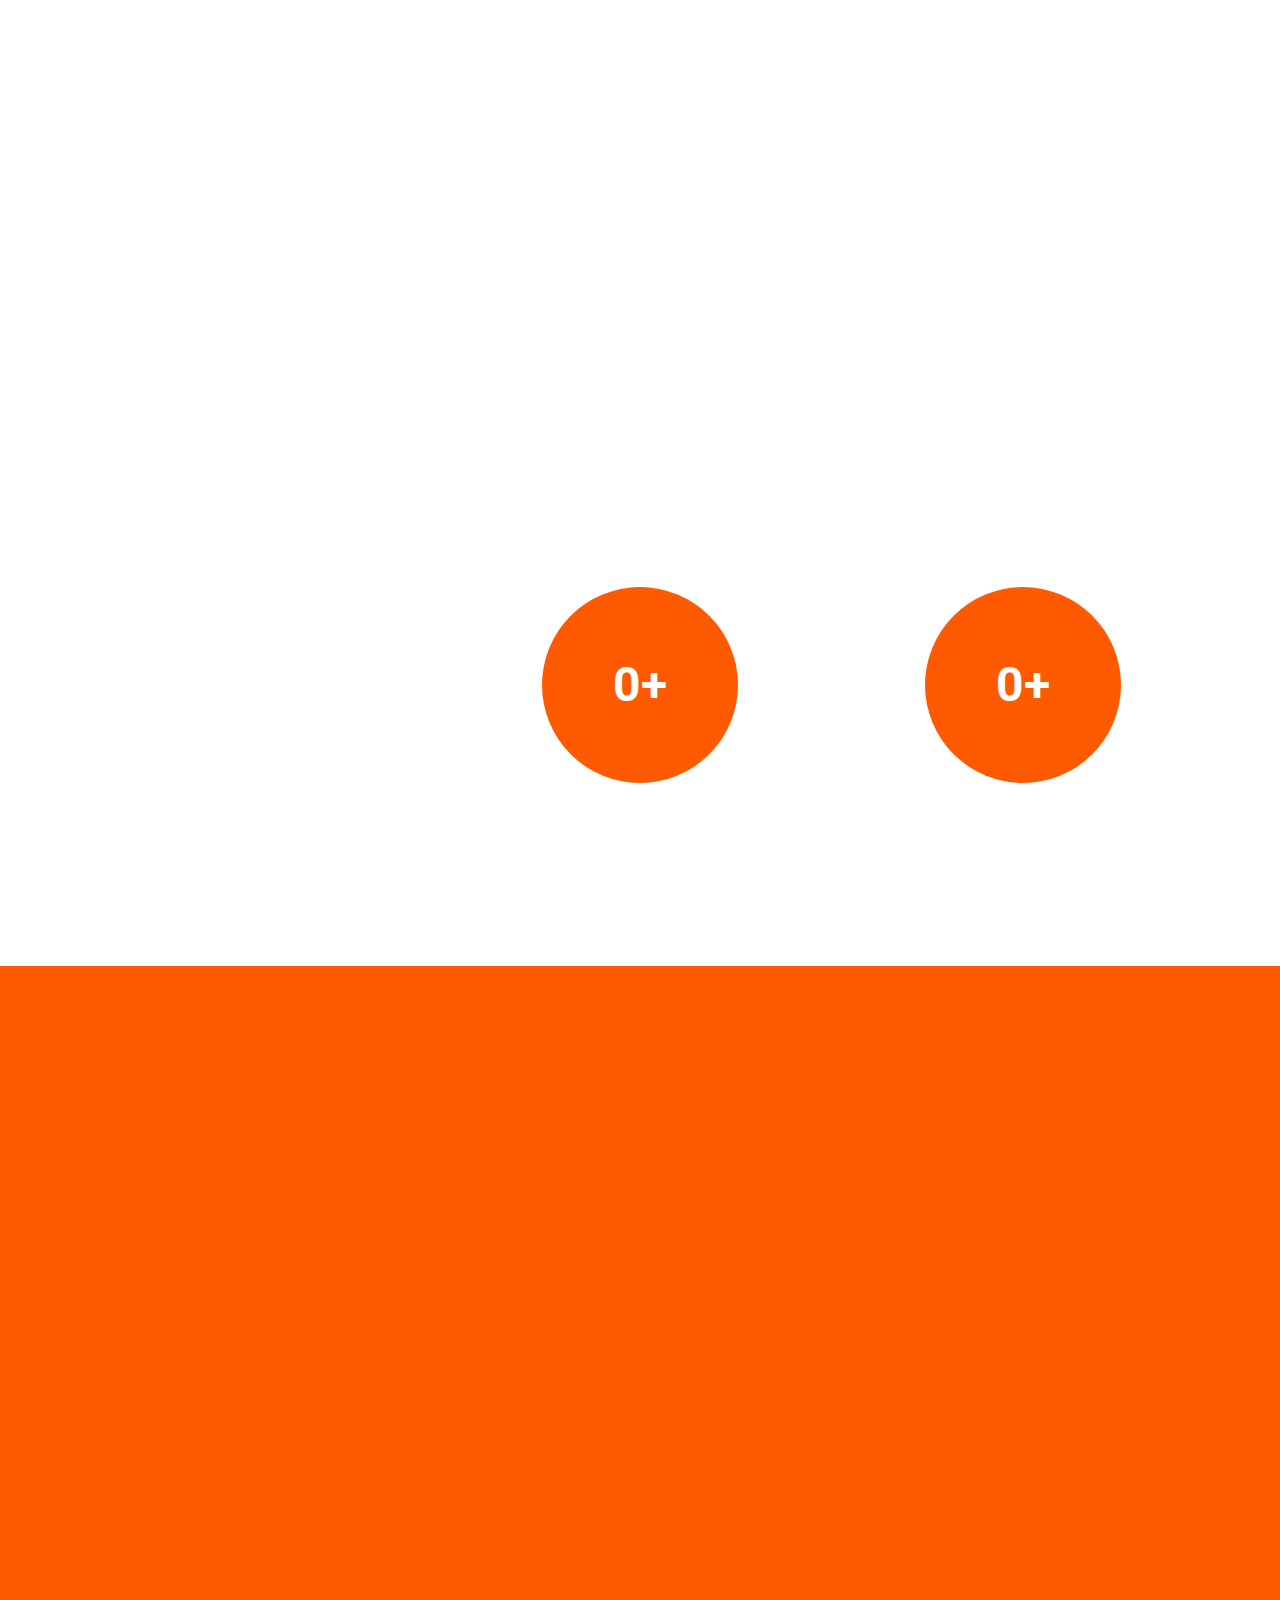
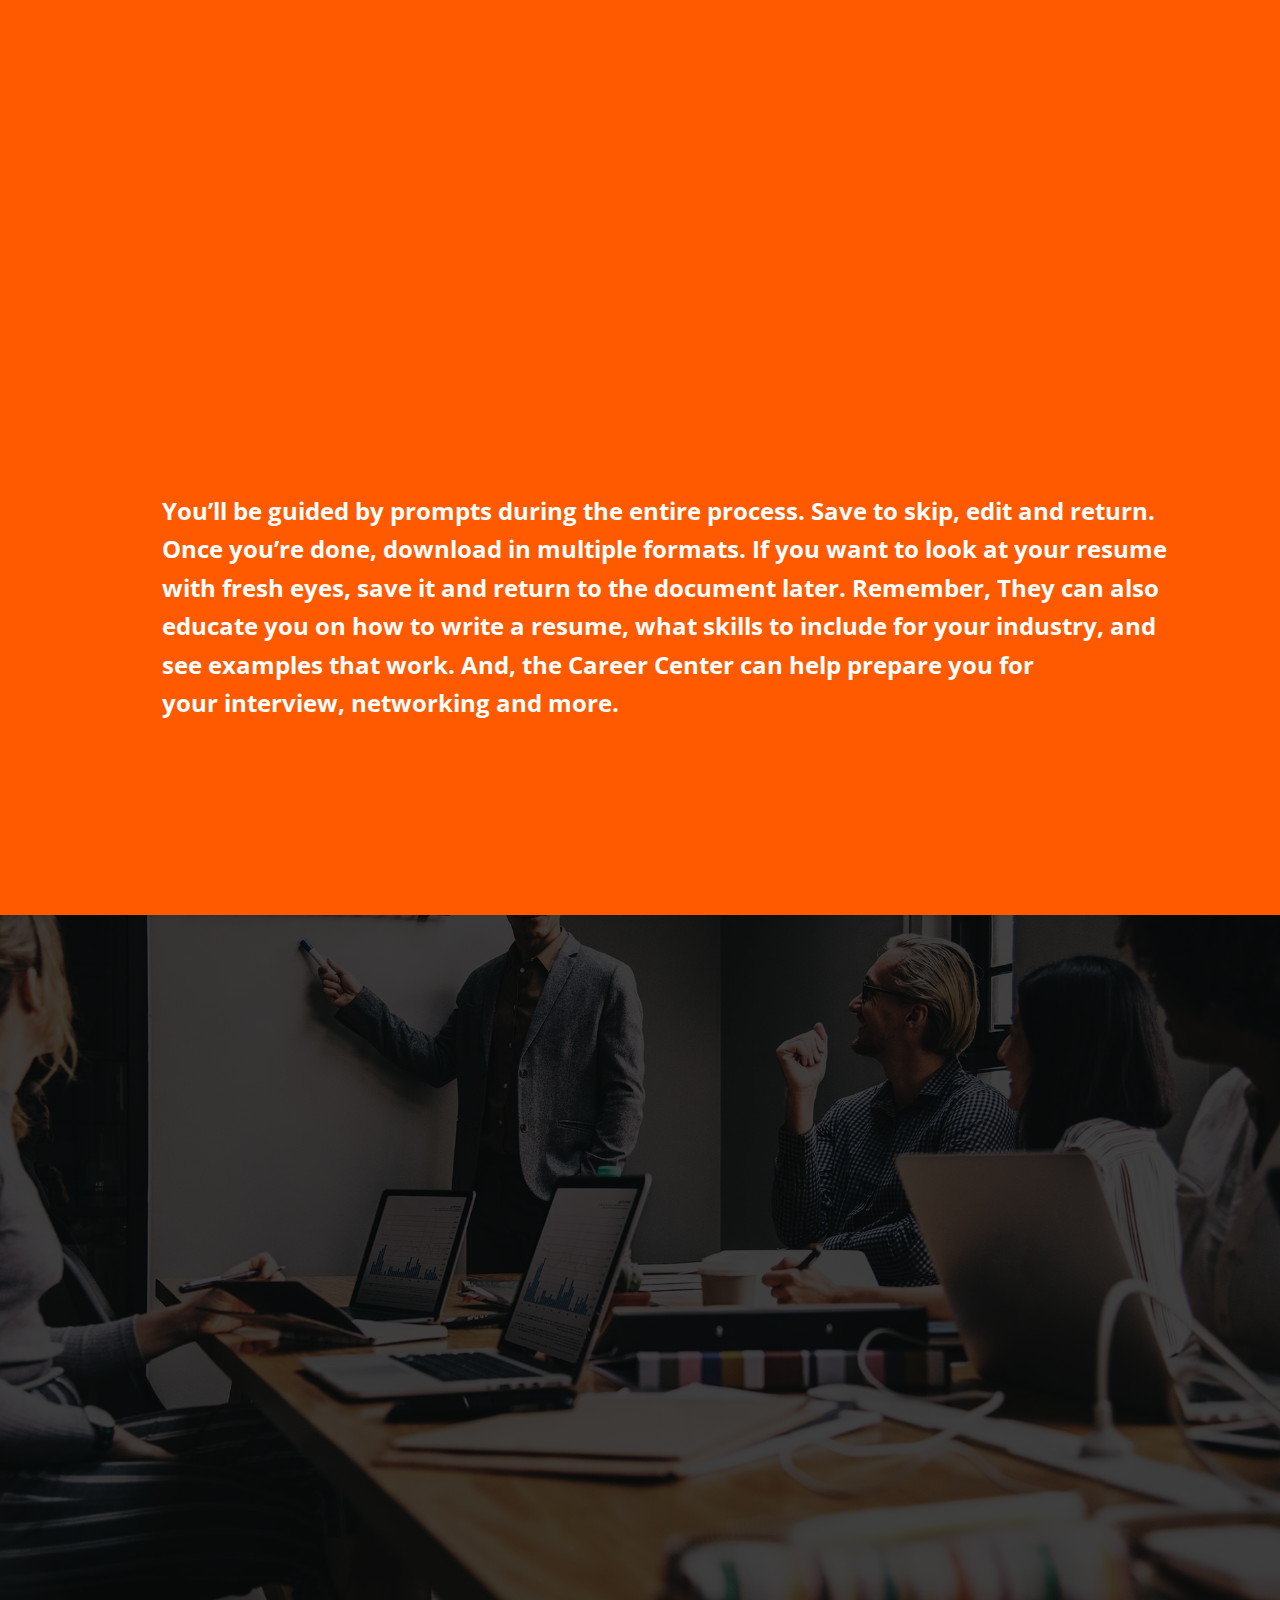
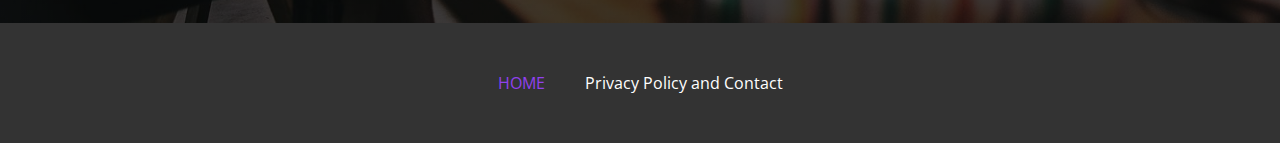
==== commit a6b27466: "3" ====
--- a/HOME.html
+++ b/HOME.html
@@ -337,16 +337,6 @@
           </div>
         </nav>
       </div></footer>
-    <section class="u-backlink u-clearfix u-grey-80">
-      <a class="u-link" href="https://nicepage.com/one-page-template" target="_blank">
-        <span>One Page Template</span>
-      </a>
-      <p class="u-text">
-        <span>created with</span>
-      </p>
-      <a class="u-link" href="https://nicepage.com/website-builder" target="_blank">
-        <span>Website Builder</span>
-      </a>. 
-    </section>
+  
   
 </body></html>